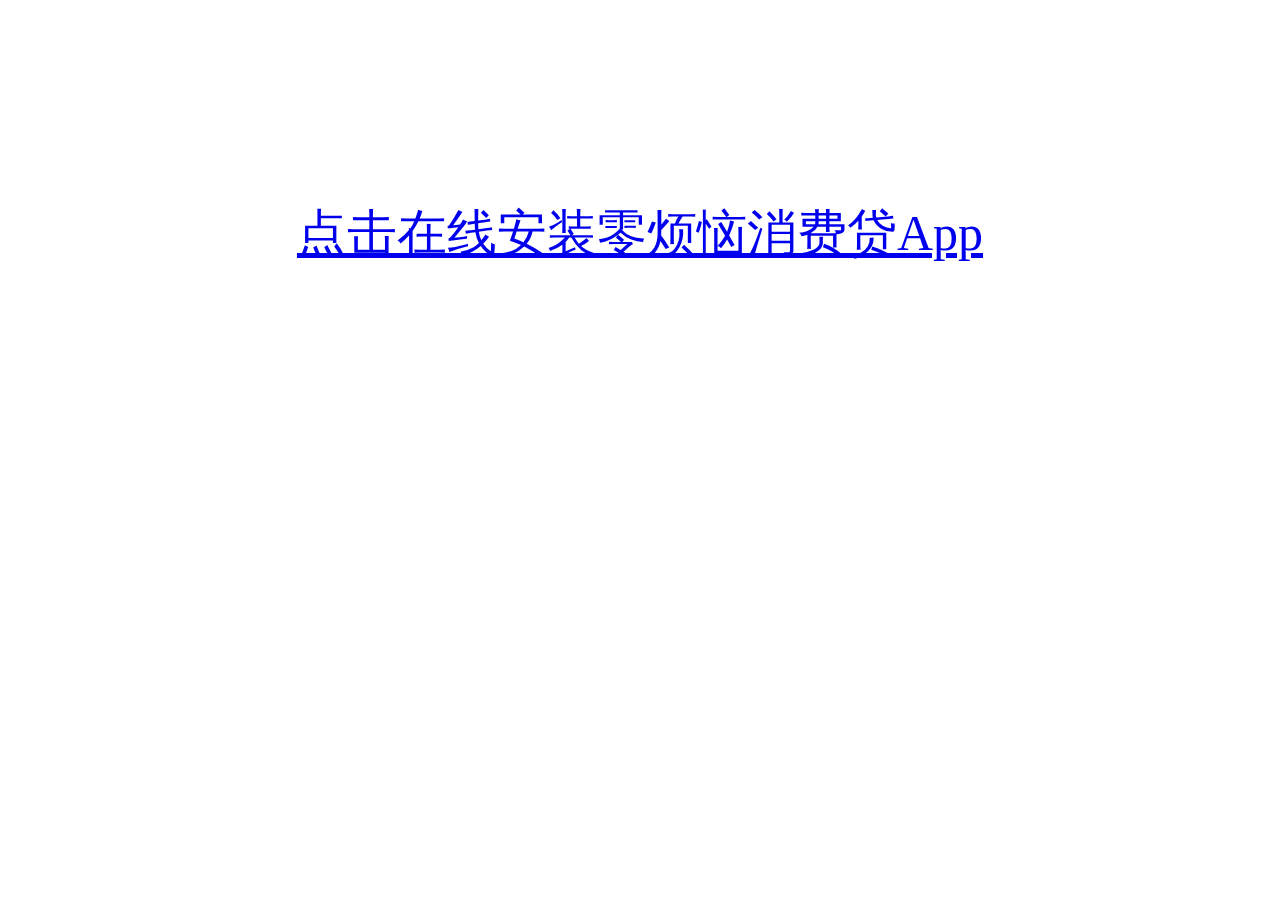
==== index.html @ cae3646a "first commit" ====
<html>
<head>
    <meta http-equiv="content-type" content="text/html;charset=utf-8">
    <meta http-equiv="X-UA-Compatible" content="IE=Edge">
</head>
    <p align="center" style="margin-top:200px;font-size:50px;">
        <a href="itms-services://?action=download-manifest&url=https://img.zberp.net/app/loan/manifest.plist">点击在线安装零烦恼消费贷App</a>
    </p>
</html>
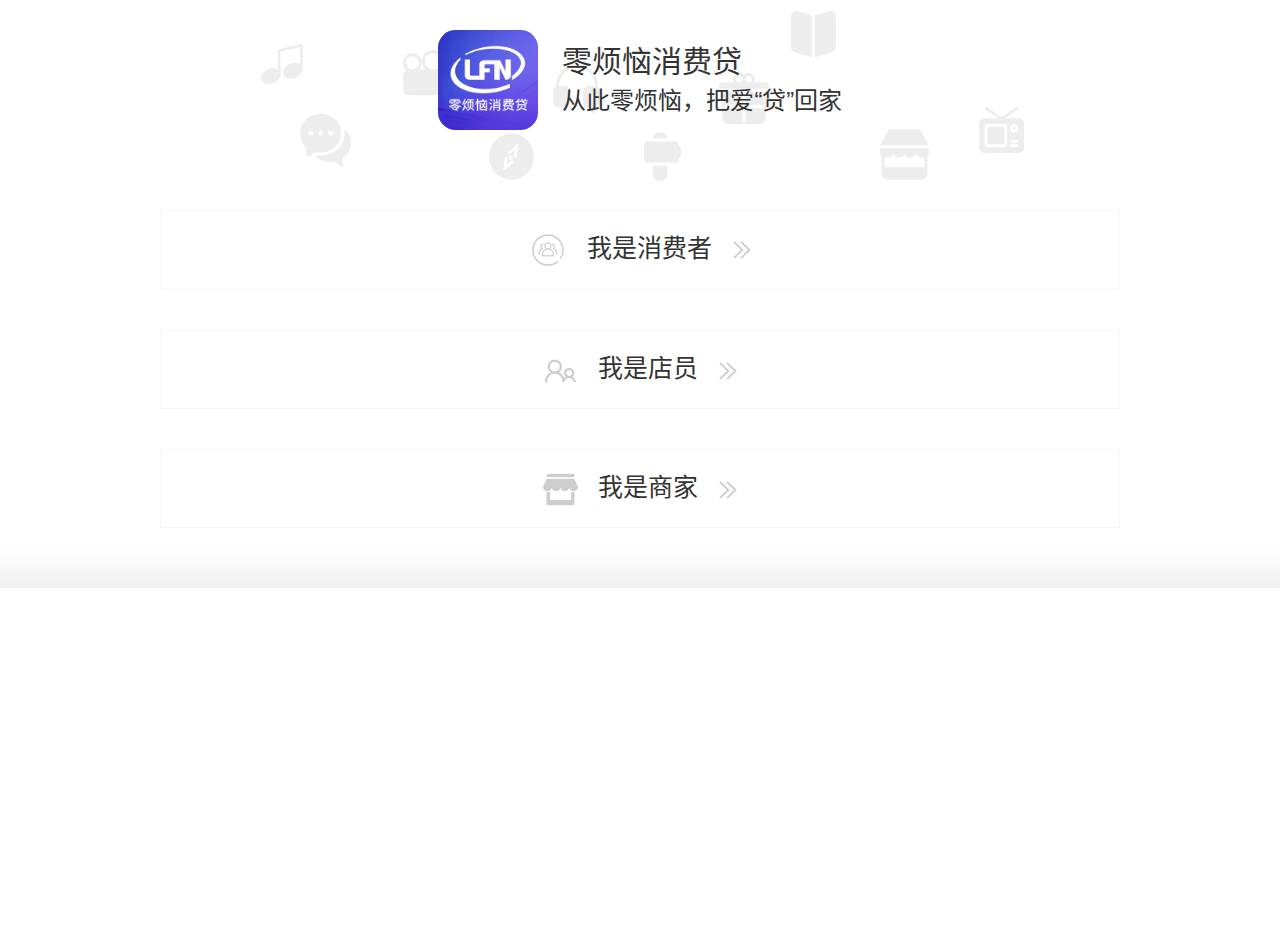
==== commit 961755a9: "update" ====
--- a/index.html
+++ b/index.html
@@ -1,9 +1,36 @@
+<!DOCTYPE html>
 <html>
+
 <head>
-    <meta http-equiv="content-type" content="text/html;charset=utf-8">
+    <meta charset="utf-8">
     <meta http-equiv="X-UA-Compatible" content="IE=Edge">
+    <meta name="viewport" content="width=device-width, initial-scale=1.0,user-scalable=no">
+
+    <title>零烦恼消费贷</title>
+
+    <link rel="stylesheet" media="all" href="web.css" />
 </head>
-    <p align="center" style="margin-top:200px;font-size:50px;">
-        <a href="itms-services://?action=download-manifest&url=https://img.zberp.net/app/loan/manifest.plist">点击在线安装零烦恼消费贷App</a>
-    </p>
-</html>
+
+<body lang="zh-CN" class="reader-black-font"  style="overflow:hidden;">
+    <div class="container-fluid misc">
+        <div class="row">
+            <div class="container top-part">
+                <div class="top-logo">
+                    <img class="logo" src="image/logo.jpg" alt="Misc logo" />
+                    <div class="info">
+                        <div class="title">零烦恼消费贷</div>
+                        <div class="slogan">从此零烦恼，把爱“贷”回家</div>
+                    </div>
+                </div>
+                <img class="background-img" src="image/background.jpg" alt="Misc background" style="margin-top:-160px;" />
+                <div style="padding:10px;"></div>
+                <div class="menu-button" onclick="window.open('./consumer.html')"><img class="menu-icon" style="width:38px;height:38px;" src="image/consumer.png" />我是消费者<img class="right-icon" src="image/right.png" /></div>
+                <div class="menu-button" onclick="window.open('./guide.html')"><img class="menu-icon" src="image/guide.png" />我是店员<img class="right-icon" src="image/right.png" /></div>
+                <div class="menu-button" onclick="window.open('http://loan.zberp.net:8888/LoanPLatform/login.do')"><img class="menu-icon" src="image/shop.png" />我是商家<img class="right-icon" src="image/right.png" /></div>
+                <div style="padding:10px;"></div>
+            </div>
+        </div>
+    </div>
+</body>
+
+</html>--- a/web.css
+++ b/web.css
@@ -0,0 +1,336 @@
+body, html {
+    height: 100%;
+}
+
+html {
+    font-size: 10px;
+    -webkit-tap-highlight-color: transparent;
+    font-family: sans-serif;
+}
+
+body {
+    padding-top: 30px;
+    min-width: 320px;
+    font-family: -apple-system,SF UI Text,Arial,PingFang SC,Hiragino Sans GB,Microsoft YaHei,WenQuanYi Micro Hei,sans-serif;
+    font-size: 17px;
+    line-height: 1.42857;
+    background-color: #fff;
+    color: #333;
+    margin: 0;
+}
+
+h3, h6 {
+    font-family: inherit;
+    line-height: 1.1;
+    color: inherit;
+}
+
+h3 {
+    margin-top: 20px;
+}
+
+h6 {
+    margin-top: 10px;
+    margin-bottom: 10px;
+}
+
+.container-fluid {
+    margin-right: auto;
+    margin-left: auto;
+    padding-left: 15px;
+    padding-right: 15px;
+}
+
+.misc .row {
+    position: relative;
+}
+
+.misc .row:first-child:after {
+    content: "";
+    position: absolute;
+    bottom: 0;
+    width: 100%;
+    height: 40px;
+    background-image: linear-gradient(0deg,hsla(0,0%,59%,.15),hsla(0,0%,59%,0));
+}
+
+.row {
+    margin-left: -15px;
+    margin-right: -15px;
+}
+
+.row:after {
+    clear: both;
+}
+
+.row:after, .row:before {
+    content: " ";
+    display: table;
+}
+
+.misc .top-part {
+    position: relative;
+    text-align: center;
+}
+
+.container {
+    margin-right: auto;
+    margin-left: auto;
+    padding-left: 15px;
+    padding-right: 15px;
+}
+
+.misc .top-part .top-logo {
+    margin-bottom: 40px;
+}
+
+.misc .top-part .top-qrcode .version {
+    margin-top: 2px;
+    font-size: 15px;
+}
+
+.misc .top-part .top-logo .logo {
+    width: 100px;
+    height: 100px;
+    border-radius: 17.5%;
+}
+
+img {
+    vertical-align: middle;
+    border: 0;
+}
+
+.misc .top-part .top-logo .info {
+    display: inline-block;
+    margin-left: 20px;
+    text-align: left;
+    vertical-align: middle;
+}
+
+.misc .top-part .top-logo .info .title {
+    font-size: 30px;
+}
+
+.misc .top-part .top-logo .info .slogan {
+    font-size: 24px;
+    font-weight: 300;
+}
+
+.misc .top-part .background-img {
+    margin-top: -100px;
+}
+
+.misc .background-img {
+    width: 765px;
+    height: 172px;
+    position: absolute;
+    left: 50%;
+    margin-left: -380px;
+    z-index: -1;
+}
+
+.misc .top-part .phone-img {
+    height: 550px;
+}
+
+.misc .top-part .top-qrcode {
+    display: inline-block;
+    margin: 0 0 100px 40px;
+    vertical-align: bottom;
+    text-align: left;
+}
+
+.misc .top-part .top-qrcode .ios-qrcode {
+	height: 125px;
+    width: 125px;
+    border: 1px;
+    border-style: solid;
+    border-color: #2c2c2c;
+    margin: 15px;
+    border-radius: 17.5%;
+}
+
+.misc .top-part .top-qrcode .ios-qrcode img {
+    height: 80px;
+    width: 80px;
+    margin-left: 22px;
+    margin-top: 18px;
+}
+
+.misc .top-part .top-qrcode img {
+    margin-top: 12px;
+    height: 135px;
+    width: 135px;
+}
+
+.misc .top-part .top-qrcode .title {
+    margin-top: 15px;
+    font-size: 24px;
+    margin-left: 10px;
+}
+
+.misc .top-part .top-qrcode .description {
+    margin-top: 4px;
+    font-size: 24px;
+    font-weight: 300;
+    margin-left: 10px;
+}
+
+.misc .middle-part {
+    padding: 30px 0;
+}
+
+.misc .text-block {
+    margin-top: 8%;
+}
+
+.col-xs-offset-1 {
+    margin-left: 4.16667%;
+}
+
+.col-xs-1 {
+    width: 40%;
+    float: left;
+    position: relative;
+    min-height: 1px;
+    padding-left: 15px;
+    padding-right: 15px;
+}
+
+.col-xs-offset-2 {
+    margin-left: 8.33333%;
+}
+
+.col-xs-2 {
+    width: 41%;
+    float: right;
+    position: relative;
+    min-height: 1px;
+    padding-left: 15px;
+    padding-right: 15px;
+}
+
+.col-xs-3 {
+    width: 40%;
+    float: left;
+    position: relative;
+    min-height: 1px;
+    padding-left: 15px;
+    padding-right: 15px;
+}
+
+.col-xs-4 {
+    width: 41%;
+    float: right;
+    position: relative;
+    min-height: 1px;
+    padding-left: 15px;
+    padding-right: 15px;
+}
+
+.misc .middle-part h3 {
+    margin-bottom: 20px;
+    font-size: 28px;
+    font-weight: 400;
+}
+
+.misc .middle-part h6 {
+    font-size: 18px;
+    font-weight: 300;
+    line-height: 30px;
+}
+
+.misc .bottom-part {
+    margin: 50px 0 80px;
+    text-align: center;
+    font-size: 24px;
+}
+
+.misc .bottom-part .bottom-qrcode {
+    height: 180px;
+    margin: auto;
+    width: 300px;
+}
+
+.misc .bottom-part .bottom-qrcode img{
+    height: 135px;
+    width: 135px;
+}
+
+.misc .bottom-part .version {
+    margin-top: 2px;
+    font-size: 15px;
+}
+
+.misc .bottom-part .bottom-logo {
+    margin-top: 30px;
+}
+
+.misc .bottom-part .bottom-logo img {
+    margin-left: 50px;
+    width: 56px;
+    height: 56px;
+    border-radius: 17.5%;
+}
+
+.misc .bottom-part .bottom-logo .info {
+    display: inline-block;
+    margin-left: 8px;
+    text-align: left;
+    vertical-align: middle;
+}
+
+.misc .bottom-part .bottom-logo .info .title {
+    font-size: 17px;
+}
+
+.misc .bottom-part .bottom-logo .info .slogan {
+    font-size: 14px;
+    font-weight: 300;
+}
+
+.misc .middle-part img {
+    height: 550px;
+}
+
+@media (min-width:768px) {
+	.container {
+		width: 750px
+	}
+}
+
+@media (min-width:992px) {
+	.container {
+		width: 970px
+	}
+}
+
+@media (min-width:1081px) {
+	.container {
+		width: 960px
+	}
+}
+
+.menu-button {
+    padding: 20px;
+    border: 1px;
+    border-color: #f5f5f5;
+    border-style: solid;
+    font-size: 25px;
+    margin-top: 20px;
+    margin-bottom: 40px;
+}
+
+.menu-icon {
+    width: 35px;
+    height: 35px;
+    margin-left: 20px;
+    margin-right: 20px;
+}
+
+.right-icon {
+    width: 20px;
+    height: 20px;
+    margin-left: 20px;
+    margin-right: 20px;
+}